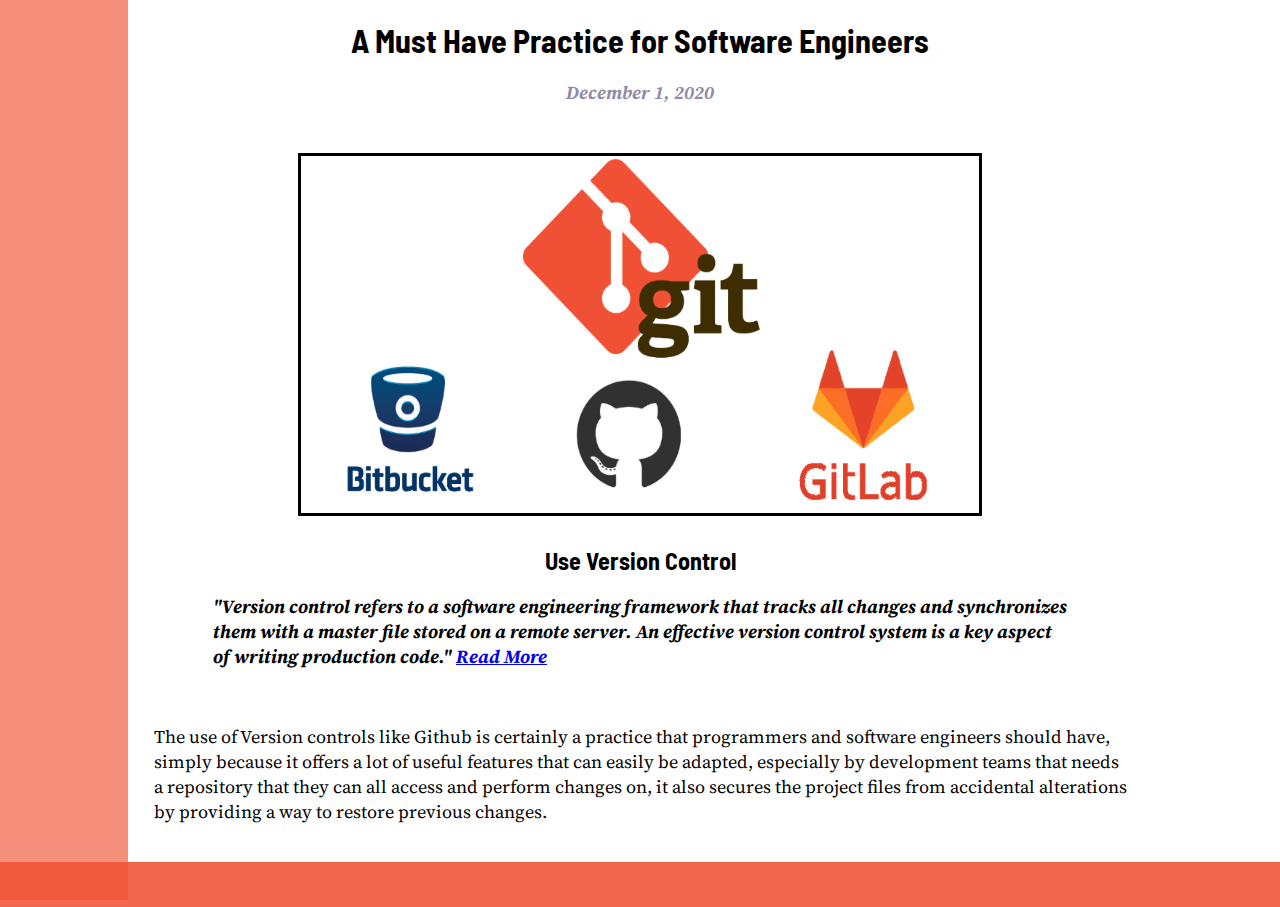
==== BestPracticePage/index.html @ 0647b9e4 "Transfered onto new Avion Forked repo" ====
<html>

    <head>
        <title>Using Version Control</title>

        <link rel="stylesheet" href="styles.css">

        <link rel="preconnect" href="https://fonts.gstatic.com">

        <link href="https://fonts.googleapis.com/css2?family=Source+Serif+Pro:wght@600&display=swap" rel="stylesheet">
        
        <link rel="preconnect" href="https://fonts.gstatic.com">

        <link href="https://fonts.googleapis.com/css2?family=Barlow+Semi+Condensed:ital@1&display=swap" rel="stylesheet">
    </head>

    <body>
        <div class = "sidebar">
          
        </div>
        <div class = "Title">
            <h1>A Must Have Practice for Software Engineers</h1>
            <h3 class="Date">December 1, 2020</h3>
        </div>  
        <div class = "imgContainer">
            <img class = "img" src="versioncontrols.png" alt="Cannot Load Image This Time...">
        </div>
        <div id = "statement">
            <h2>Use Version Control</h2>
        </div>
        <div id = "citeDescription">
            <h3>"Version control refers to a software engineering framework that tracks all changes and synchronizes</br>
                them with a master file stored on a remote server. An effective version control system is a key aspect</br>
                of writing production code." <a href="https://www.thinkful.com/blog/software-engineering-best-practices/">Read More</a></p>

            </h3>
            <p class="Writing"> The use of Version controls like Github is certainly a practice that programmers and software engineers should have,</br>
            simply because it offers a lot of useful features that can easily be adapted, especially by development teams that needs </br>
            a repository that they can all access and perform changes on, it also secures the project files from accidental alterations</br>
            by providing a way to restore previous changes.
            </p>
        
        </div>
        <div class = "bottombar">
        </div>

    </body>

  
</html>
---- BestPracticePage/styles.css ----
body {
    position:relative;
    margin:0 auto !important;
}


.Title{
    font-family: 'Barlow Semi Condensed', sans-serif;
    display: flex;
    justify-content: center;
    align-items: center;
    flex-direction: column;
    padding: 0px;
}

.Date{
    font-family: 'Source Serif Pro', serif;
    color: #1508447d;
    font-style: italic;
    position: relative;
    bottom: 20px;
   
}
.imgContainer{
    display: flex;
    justify-content: center;
    align-items: center;
    padding: 10px;
    
}   

.img {
    border-style:solid;
}

.sidebar {
    position : absolute;
    height: 100%;
    width: 10%;
    background : #f05134a6;
}
.bottombar {
    position : absolute;
    height: 5%;
    width: 100%;
    background : #f05134de;
}

#statement {
    font-family: 'Barlow Semi Condensed', sans-serif;
    display: flex;
    justify-content: center;
    align-items: center;
    position: relative;
    padding: 0px;
}

#citeDescription {
    font-family: 'Source Serif Pro', serif;
    display: flex;
    justify-content: center;
    flex-direction: column;
    align-items: center;
    position: relative;
    font-style: italic;
    bottom: 20px;
}

.Writing {
    font-family: 'Source Serif Pro', serif;
    font-style: normal;
    font-size: 18px;
    
}
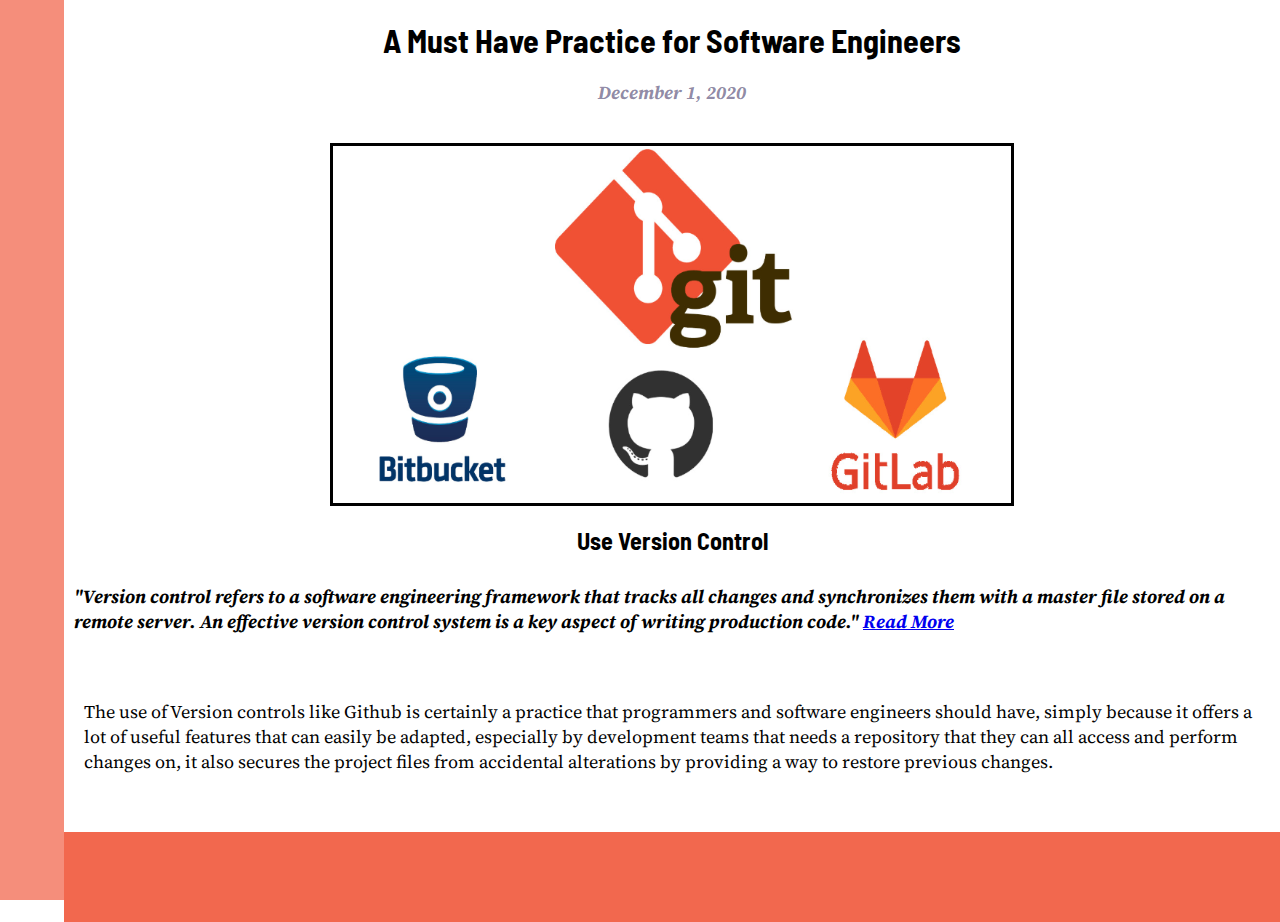
==== commit e4fd99e0: "Improve Responsiveness" ====
--- a/BestPracticePage/index.html
+++ b/BestPracticePage/index.html
@@ -1,50 +1,62 @@
 <html>
 
-    <head>
-        <title>Using Version Control</title>
+<head>
+    <title>Using Version Control</title>
 
-        <link rel="stylesheet" href="styles.css">
+    <link rel="stylesheet" href="styles.css">
 
-        <link rel="preconnect" href="https://fonts.gstatic.com">
+    <link rel="preconnect" href="https://fonts.gstatic.com">
 
-        <link href="https://fonts.googleapis.com/css2?family=Source+Serif+Pro:wght@600&display=swap" rel="stylesheet">
-        
-        <link rel="preconnect" href="https://fonts.gstatic.com">
+    <link href="https://fonts.googleapis.com/css2?family=Source+Serif+Pro:wght@600&display=swap" rel="stylesheet">
 
-        <link href="https://fonts.googleapis.com/css2?family=Barlow+Semi+Condensed:ital@1&display=swap" rel="stylesheet">
-    </head>
+    <link rel="preconnect" href="https://fonts.gstatic.com">
 
-    <body>
-        <div class = "sidebar">
-          
-        </div>
-        <div class = "Title">
+    <link href="https://fonts.googleapis.com/css2?family=Barlow+Semi+Condensed:ital@1&display=swap" rel="stylesheet">
+</head>
+
+<body>
+    <div class="sidebar">
+
+    </div>
+    <main id="main-content">
+        <div class="Title">
             <h1>A Must Have Practice for Software Engineers</h1>
             <h3 class="Date">December 1, 2020</h3>
-        </div>  
-        <div class = "imgContainer">
-            <img class = "img" src="versioncontrols.png" alt="Cannot Load Image This Time...">
         </div>
-        <div id = "statement">
+        <div class="imgContainer">
+            <img class="img" src="versioncontrols.png" alt="Cannot Load Image This Time...">
+        </div>
+        <div id="statement">
             <h2>Use Version Control</h2>
         </div>
-        <div id = "citeDescription">
-            <h3>"Version control refers to a software engineering framework that tracks all changes and synchronizes</br>
-                them with a master file stored on a remote server. An effective version control system is a key aspect</br>
-                of writing production code." <a href="https://www.thinkful.com/blog/software-engineering-best-practices/">Read More</a></p>
+        <div id="citeDescription">
+            <h3>"Version control refers to a software engineering framework that tracks all changes and
+                synchronizes them with a master file stored on a remote server. An effective version control system is a
+                key aspect of writing production code." <a
+                    href="https://www.thinkful.com/blog/software-engineering-best-practices/" target="_blank">Read
+                    More</a></p>
 
             </h3>
-            <p class="Writing"> The use of Version controls like Github is certainly a practice that programmers and software engineers should have,</br>
-            simply because it offers a lot of useful features that can easily be adapted, especially by development teams that needs </br>
-            a repository that they can all access and perform changes on, it also secures the project files from accidental alterations</br>
-            by providing a way to restore previous changes.
+            <p class="Writing"> The use of Version controls like Github is certainly a practice that programmers and
+                software engineers should have,
+                simply because it offers a lot of useful features that can easily be adapted, especially by development
+                teams that needs
+                a repository that they can all access and perform changes on, it also secures the project files from
+                accidental alterations
+                by providing a way to restore previous changes.
             </p>
-        
-        </div>
-        <div class = "bottombar">
-        </div>
 
-    </body>
+    </main>
 
-  
+    <div class="bottombar">
+
+    </div>
+
+</body>
+
+<!-- 
+ -->
+
+</div>
+
 </html>--- a/BestPracticePage/styles.css
+++ b/BestPracticePage/styles.css
@@ -1,11 +1,14 @@
 body {
     position:relative;
     margin:0 auto !important;
+    padding: 0px;
 }
 
 
 .Title{
     font-family: 'Barlow Semi Condensed', sans-serif;
+    text-align: center;
+    width: 100%;
     display: flex;
     justify-content: center;
     align-items: center;
@@ -22,11 +25,10 @@
    
 }
 .imgContainer{
+    width: 100%;
     display: flex;
     justify-content: center;
     align-items: center;
-    padding: 10px;
-    
 }   
 
 .img {
@@ -34,16 +36,31 @@
 }
 
 .sidebar {
-    position : absolute;
+    position : fixed;
+    left: 0px;
     height: 100%;
-    width: 10%;
+    width: 5%;
     background : #f05134a6;
 }
 .bottombar {
-    position : absolute;
-    height: 5%;
-    width: 100%;
+    position : relative;
+    float:right;
+    padding: 0px;
+    height: 10%;
+    width: 95%;
     background : #f05134de;
+}
+
+.Writing {
+    padding: 10px;
+    font-family: 'Source Serif Pro', serif;
+    font-style: normal;
+    font-size: 18px;
+    
+}
+
+#main-content{
+    margin-left:5%; 
 }
 
 #statement {
@@ -57,6 +74,7 @@
 
 #citeDescription {
     font-family: 'Source Serif Pro', serif;
+    padding: 10px;
     display: flex;
     justify-content: center;
     flex-direction: column;
@@ -66,9 +84,26 @@
     bottom: 20px;
 }
 
-.Writing {
-    font-family: 'Source Serif Pro', serif;
-    font-style: normal;
-    font-size: 18px;
+@media screen and (max-width: 1000px) {
+    .bottombar {
+        position : relative;
+        bottom: 0px;
+        right: 0px;
+        padding: 0px;
+        height: 10%;
+        width: 90%;
+        background : #f05134de;
+        visibility: hidden;
+    }
+    .sidebar {
+        position : fixed;
+        left: 0px;
+        height: 100%;
+        width: 5%;
+        background : #f05134a6;
+    }
+    #main-content{
+        margin-left:5%; 
+    }
     
 }